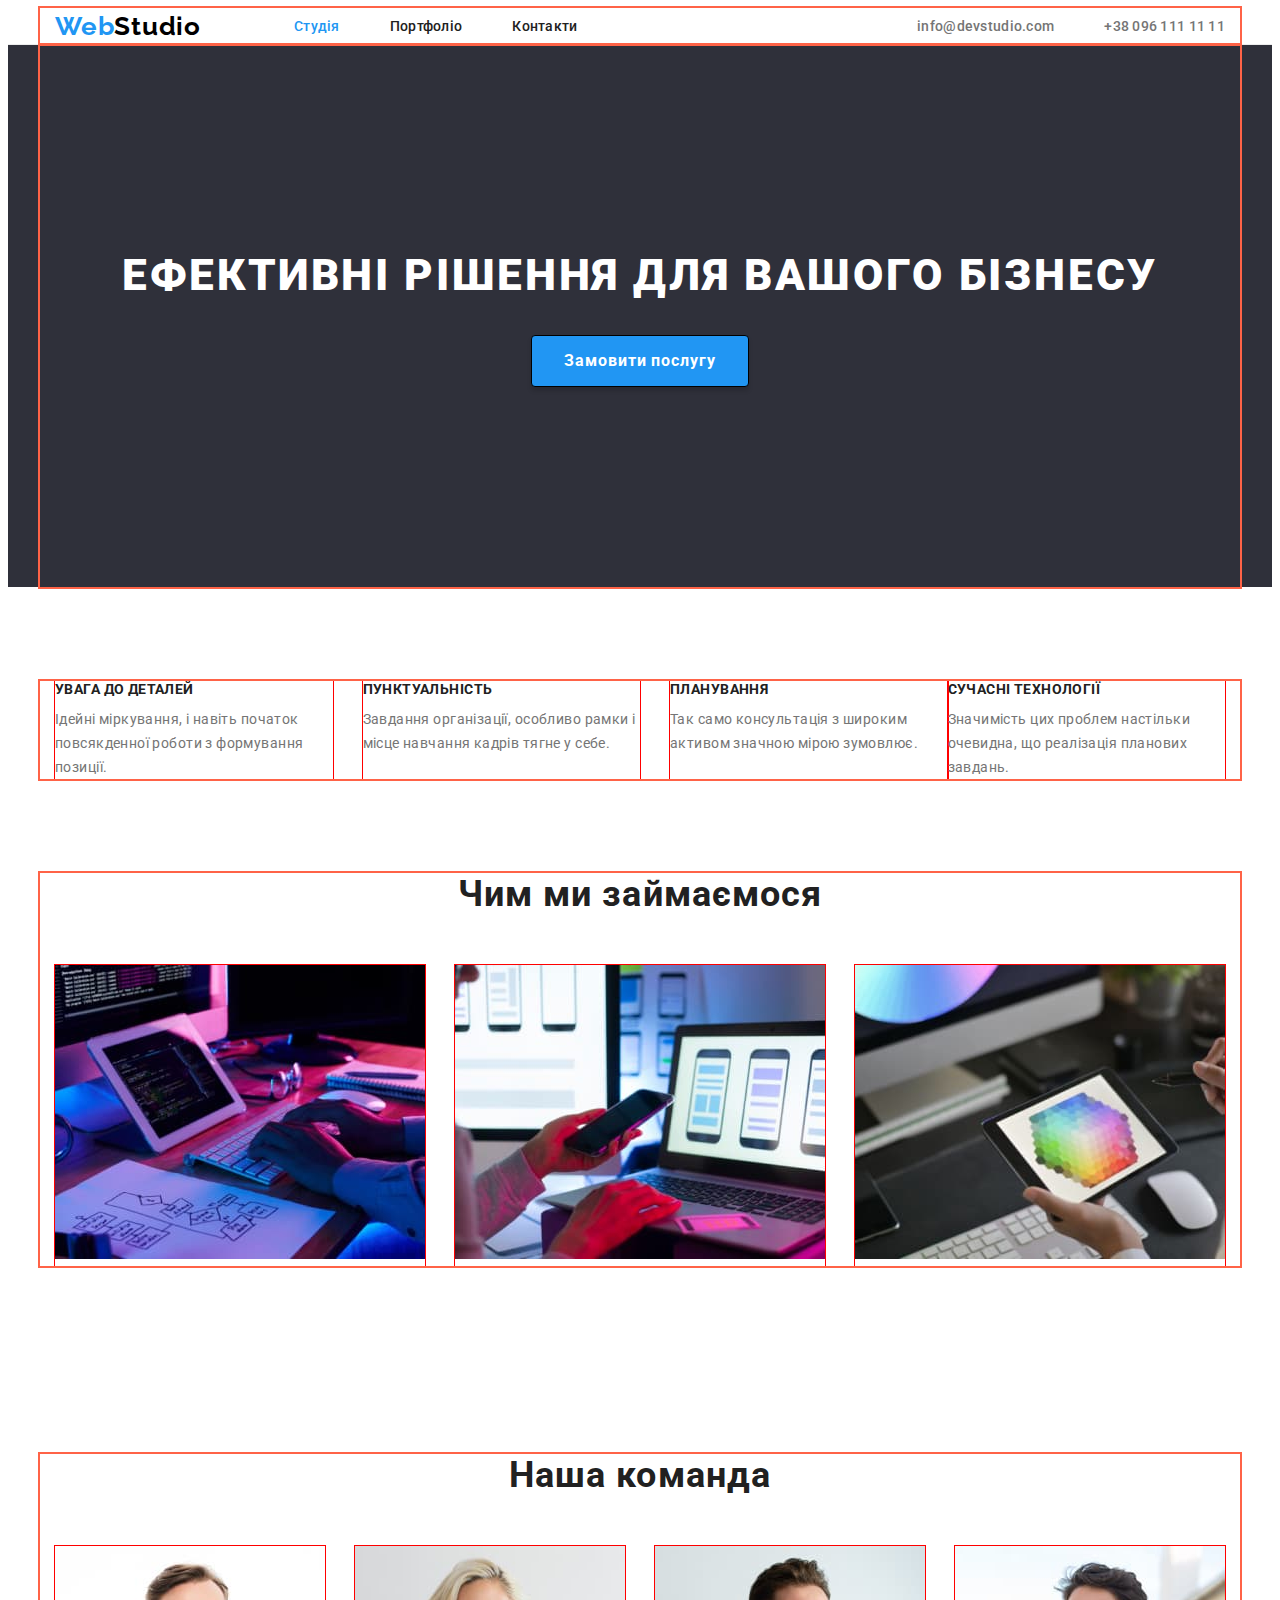
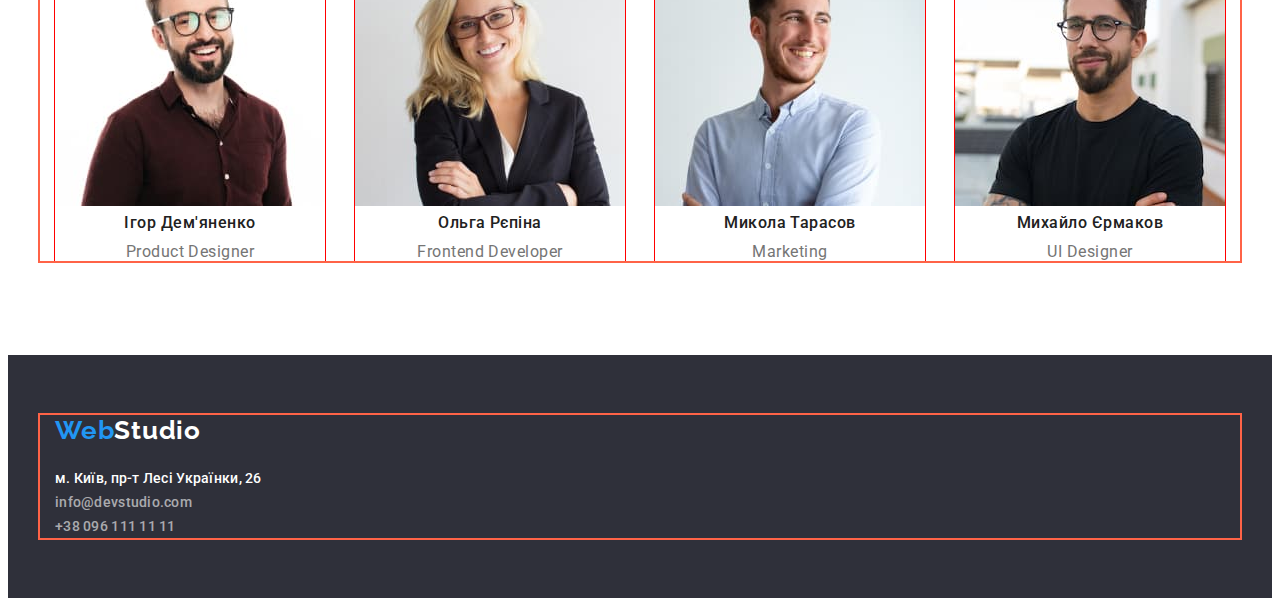
==== index.html @ 5eb79c90 "Зробила позиціонування елементів" ====
<!DOCTYPE html>
<html lang="uk">
   <head>
      <meta charset="UTF-8" />
      <meta http-equiv="X-UA-Compatible" content="IE=edge" />
      <meta name="viewport" content="width=device-width, initial-scale=1.0" />
      <title>Document</title>
      <link rel="preconnect" href="https://fonts.googleapis.com" />
      <link rel="preconnect" href="https://fonts.gstatic.com" crossorigin />
      <link
         href="https://fonts.googleapis.com/css2?family=Raleway:wght@700&family=Roboto:wght@400;500;700;900&display=swap"
         rel="stylesheet"
      />
      <link
         rel="stylesheet"
         href="https://cdnjs.cloudflare.com/ajax/libs/modern-normalize/1.1.0/modern-normalize.min.css"
         integrity="sha512-wpPYUAdjBVSE4KJnH1VR1HeZfpl1ub8YT/NKx4PuQ5NmX2tKuGu6U/JRp5y+Y8XG2tV+wKQpNHVUX03MfMFn9Q=="
         crossorigin="anonymous"
         referrerpolicy="no-referrer"
      />
      <link rel="stylesheet" href="./css/styles.css" />
   </head>

   <body class="body-page">
      <header class="header-style">
         <!-- Основна навігація -->
         <div class="conteiner main-nav">
            <nav class="main-nav">
               <a href="/" class="logo link"
                  >Web<span class="logo-end-header">Studio</span></a
               >

               <ul class="site-nav list">
                  <li class="item">
                     <a href="./index.html" class="link current">Студія</a>
                  </li>
                  <li class="item">
                     <a href="./portfolio.html" class="link">Портфоліо</a>
                  </li>
                  <li class="item">
                     <a href="#" class="link">Контакти</a>
                  </li>
               </ul>
            </nav>

            <ul class="contact-nav list">
               <li class="item">
                  <a href="mailto:info@devstudio.com" class="link"
                     >info@devstudio.com</a
                  >
               </li>
               <li class="item">
                  <a href="tel:+380961111111" class="link">+38 096 111 11 11</a>
               </li>
            </ul>
         </div>
      </header>

      <main>
         <!-- Hero -->
         <section class="hero">
            <div class="conteiner">
               <h1 class="hero-title">Ефективні рішення для вашого бізнесу</h1>
               <div class="button-position">
                  <button type="button" class="hero-button">
                     Замовити послугу
                  </button>
               </div>
            </div>
         </section>
         <!-- Особливості -->
         <section class="feature">
            <div class="conteiner">
               <h2 class="visualy-hidden">Особливості</h2>
               <ul class="feature-list list link">
                  <li class="item">
                     <h3 class="feature-title">УВАГА ДО ДЕТАЛЕЙ</h3>
                     <p class="feature-text">
                        Ідейні міркування, і навіть початок повсякденної роботи
                        з формування позиції.
                     </p>
                  </li>
                  <li class="item">
                     <h3 class="feature-title">ПУНКТУАЛЬНІСТЬ</h3>
                     <p class="feature-text">
                        Завдання організації, особливо рамки і місце навчання
                        кадрів тягне у себе.
                     </p>
                  </li>
                  <li class="item">
                     <h3 class="feature-title">ПЛАНУВАННЯ</h3>
                     <p class="feature-text">
                        Так само консультація з широким активом значною мірою
                        зумовлює.
                     </p>
                  </li>
                  <li class="item">
                     <h3 class="feature-title">СУЧАСНІ ТЕХНОЛОГІЇ</h3>
                     <p class="feature-text">
                        Значимість цих проблем настільки очевидна, що реалізація
                        планових завдань.
                     </p>
                  </li>
               </ul>
            </div>
         </section>

         <!-- Чим ми займаємось -->
         <section class="cases">
            <div class="conteiner">
               <h2 class="cases-title">Чим ми займаємося</h2>
               <ul class="our-cases list">
                  <li class="item">
                     <img
                        src="./images/box1.jpg"
                        alt="руки на клавіатурі"
                        width="370"
                     />
                  </li>
                  <li class="item">
                     <img
                        src="./images/box2.jpg"
                        alt="руки зі смартфоном"
                        width="370"
                     />
                  </li>
                  <li class="item">
                     <img
                        src="./images/box3.jpg"
                        alt="руки з планшетом"
                        width="370"
                     />
                  </li>
               </ul>
            </div>
         </section>

         <!-- Наша команда -->
         <section class="team">
            <div class="conteiner">
               <h2 class="team-title">Наша команда</h2>
               <ul class="our-team list">
                  <li class="item">
                     <img
                        src="./images/img1.jpg"
                        alt="Ігор Дем'яненко"
                        width="270"
                     />
                     <h3 class="worker-name">Ігор Дем'яненко</h3>
                     <p class="worker-profession">Product Designer</p>
                  </li>
                  <li class="item">
                     <img
                        src="./images/img2.jpg"
                        alt="Ольга Рєпіна"
                        width="270"
                     />
                     <h3 class="worker-name">Ольга Рєпіна</h3>
                     <p class="worker-profession">Frontend Developer</p>
                  </li>
                  <li class="item">
                     <img
                        src="./images/img3.jpg"
                        alt="Микола Тарасов"
                        width="270"
                     />
                     <h3 class="worker-name">Микола Тарасов</h3>
                     <p class="worker-profession">Marketing</p>
                  </li>
                  <li class="item">
                     <img
                        src="./images/img4.jpg"
                        alt="Михайло Єрмаков"
                        width="270"
                     />
                     <h3 class="worker-name">Михайло Єрмаков</h3>
                     <p class="worker-profession">UI Designer</p>
                  </li>
               </ul>
            </div>
         </section>
      </main>

      <footer class="footer">
         <div class="conteiner">
            <div class="logo-position">
               <a href="/" class="logo link"
                  >Web<span class="logo-end-footer">Studio</span></a
               >
            </div>
            <address class="contact-nav">
               <ul class="list">
                  <li>
                     <a
                        href="https://goo.gl/maps/HGfggYdq6uxmMYeL7"
                        target="_blank"
                        rel="noreferrer noopener nofollow"
                        class="address link"
                        >м. Київ, пр-т Лесі Українки, 26</a
                     >
                  </li>
                  <li>
                     <a href="mailto:info@devstudio.com" class="mail link"
                        >info@devstudio.com</a
                     >
                  </li>
                  <li>
                     <a href="tel:+380961111111" class="tel link"
                        >+38 096 111 11 11</a
                     >
                  </li>
               </ul>
            </address>
         </div>
      </footer>
   </body>
</html>
---- css/styles.css ----
html {
   box-sizing: border-box;
}
*,
*::before,
*::after {
   box-sizing: inherit;
}

/* Змінні */
:root {
   --primary-white-color: #ffffff;
   --primary-text-color: #757575;
   --title-text-color: #212121;
   --accent-color: #2196f3;
}
/* Body стилі */
.body-page {
   background-color: var(--primary-white-color);
   color: var(--primary-text-color);
   font-family: "Roboto", sans-serif;
   font-style: normal;
   font-weight: 400;
   font-size: 14px;
   line-height: calc(24 / 14);
   letter-spacing: 0.03em;
}

/* загальні стилі */
.link {
   text-decoration: none;
}
.list {
   list-style: none;
   padding: 0;
   margin: 0;
}
.visualy-hidden {
   visibility: hidden;
   margin: 0;
   font-size: 0;
}

/* Основна навігація */
.header-style {
   border-bottom: 1px solid #ececec;
}
.site-nav {
   display: flex;
   margin-left: 93px;
}
.site-nav .item {
   margin-right: 50px;
}
.site-nav .item:last-child {
   margin-right: 0;
}
.site-nav .link {
   display: block;
   padding-top: 10px;
   padding-bottom: 10px;
   color: var(--title-text-color);
   font-family: "Roboto", sans-serif;
   font-style: normal;
   font-weight: 500;
   font-size: 14px;
   line-height: calc(16 / 14);
   letter-spacing: 0.02em;
}
.site-nav .link:hover,
.site-nav .link:focus {
   color: var(--accent-color);
}
.site-nav .link.current {
   color: var(--accent-color);
}
.contact-nav {
   display: flex;
   margin-left: auto;
}
.contact-nav .item + .item {
   margin-left: 50px;
}
.main-nav {
   display: flex;
   align-items: center;
}
.logo {
   color: var(--accent-color);
   font-family: "Raleway", sans-serif;
   font-style: normal;
   font-weight: 700;
   font-size: 26px;
   line-height: calc(31 / 26);
   letter-spacing: 0.03em;
}
.logo-end-header {
   color: #000000;
}

.contact-nav .link {
   color: var(--primary-text-color);
   font-family: "Roboto", sans-serif;
   font-style: normal;
   font-weight: 500;
   font-size: 14px;
   line-height: calc(16 / 14);
   letter-spacing: 0.02em;
}
.contact-nav .link:hover,
.contact-nav .link:focus {
   color: var(--accent-color);
}

/* conteiner */
.conteiner {
   width: 1200px;
   padding-left: 15px;
   padding-right: 15px;
   margin-left: auto;
   margin-right: auto;
   outline: 2px solid tomato;
}

/* hero */
.hero {
   background-color: #2f303a;
   text-align: center;
}
.hero-title {
   margin-top: 0;
   margin-bottom: 30px;
   padding-top: 200px;
   color: var(--primary-white-color);
   font-family: "Roboto", sans-serif;
   font-style: normal;
   font-weight: 900;
   font-size: 44px;
   line-height: calc(60 / 44);
   letter-spacing: 0.06em;
   text-transform: uppercase;
}
.hero-button {
   background-color: var(--accent-color);
   color: var(--primary-white-color);
   min-width: 216px;
   border-radius: 4px;
   padding: 10px 32px;
   border: 1px solid #000000;
   box-shadow: 0px 4px 4px rgba(0, 0, 0, 0.15);
   cursor: pointer;
   font-family: "Roboto", sans-serif;
   font-style: normal;
   font-weight: 700;
   font-size: 16px;
   line-height: calc(30 / 16);
   display: inline-block;
   align-items: center;
   text-align: center;
   letter-spacing: 0.06em;
}
.button-position {
   padding-bottom: 200px;
}

/* section index*/
.feature-list {
   display: flex;
}
.feature-list .item {
   width: 370px;
   margin-right: 30px;
   margin-bottom: 0;
   outline: 1px solid red;
}
.feature-list .item:nth-child(4n) {
   margin-right: 0;
}
.feature {
   padding-top: 94px;
}
.cases,
.team {
   padding-top: 94px;
   padding-bottom: 94px;
}
.feature-title {
   margin-top: 0;
   margin-bottom: 10px;
   color: var(--title-text-color);
   font-family: "Roboto", sans-serif;
   font-style: normal;
   font-weight: 700;
   font-size: 14px;
   line-height: calc(16 / 14);
   letter-spacing: 0.03em;
   text-transform: uppercase;
}
.feature-text {
   margin-top: 0;
   margin-bottom: 0;
   color: var(--primary-text-color);
   font-family: "Roboto", sans-serif;
   font-style: normal;
   font-weight: 400;
   font-size: 14px;
   line-height: calc(24 / 14);
   letter-spacing: 0.03em;
}
/* our cases */
.our-cases {
   display: flex;
}
.our-cases .item {
   display: block;
   width: 370px;
   margin-right: 30px;
   margin-bottom: 0;
   outline: 1px solid red;
}
.feature-list .item:nth-child(3n) {
   margin-right: 0;
}
.cases-title,
.team-title {
   margin-top: 0;
   margin-bottom: 50px;
   color: var(--title-text-color);
   font-family: "Roboto", sans-serif;
   font-style: normal;
   font-weight: 700;
   font-size: 36px;
   line-height: calc(42 / 36);
   text-align: center;
   letter-spacing: 0.03em;
}
/* our team */
.our-team {
   display: flex;
}
.our-team .item {
   width: 370px;
   margin-right: 30px;
   margin-bottom: 0;
   outline: 1px solid red;
}
.feature-list .item:nth-child(4n) {
   margin-right: 0;
}
.worker-name {
   margin-top: 0;
   margin-bottom: 10px;
   color: var(--title-text-color);
   font-family: "Roboto", sans-serif;
   font-style: normal;
   font-weight: 500;
   font-size: 16px;
   line-height: calc(19 / 16);
   letter-spacing: 0.03em;
   text-align: center;
}
.worker-profession {
   margin-top: 0;
   margin-bottom: 0;
   color: var(--primary-text-color);
   font-family: "Roboto", sans-serif;
   font-style: normal;
   font-weight: 400;
   font-size: 16px;
   line-height: calc(19 / 16);
   letter-spacing: 0.03em;
   text-align: center;
}

/* footer */
.footer {
   background-color: #2f303a;
   padding-top: 60px;
   padding-bottom: 60px;
}
.logo-position {
   margin-bottom: 20px;
}
.logo-end-footer {
   color: var(--primary-white-color);
}
.contact-nav {
   text-decoration: none;
   font-style: normal;
}
.contact-nav .address.link {
   color: var(--primary-white-color);
}
.address.link,
.mail.link {
   margin-bottom: 9px;
}
.contact-nav .tel.link,
.contact-nav .mail.link {
   color: rgba(255, 255, 255, 0.6);
}
.contact-nav .link:hover,
.contact-nav .link:focus {
   color: var(--accent-color);
}

/* portfolio */
/* filter */
.filter-nav {
   display: flex;
   justify-content: center;
   margin-bottom: 50px;
}
.filter-button {
   display: inline-block;
   background-color: #f5f4fa;
   color: var(--title-text-color);
   border-radius: 4px;
   padding: 6px 22px;

   border: 1px solid #000000;
   box-shadow: 0px 3px 1px rgba(0, 0, 0, 0.1), 0px 1px 2px rgba(0, 0, 0, 0.08),
      0px 2px 2px rgba(0, 0, 0, 0.12);
   cursor: pointer;
   font-family: "Roboto", sans-serif;
   font-style: normal;
   font-weight: 500;
   font-size: 16px;
   line-height: calc(26 / 16);
   text-align: center;
   letter-spacing: 0.03em;
}
.filter-nav .item {
   margin-right: 8px;
}
.filter-nav .item:last-child {
   margin-right: 0;
}

.filter-button:hover,
.filter-button:focus {
   background-color: var(--accent-color);
   color: var(--primary-white-color);
}

/* section portfolio*/
.portfolio {
   padding-top: 94px;
   padding-bottom: 94px;
}
.portfolio-container {
   display: flex;
   flex-wrap: wrap;
   background-color: #2196f3;
}
.portfolio-container .item {
   width: 370px;
   margin-right: 30px;
   margin-bottom: 30px;
   outline: 1px solid red;
   border: 1px solid rgba(238, 238, 238, 1);
}
.portfolio-container .item:nth-child(3n) {
   margin-right: 0;
}
.portfolio-container .item:nth-last-child(-n + 3) {
   margin-bottom: 0;
}
.portfolio-title {
   color: var(--title-text-color);
   font-family: "Roboto", sans-serif;
   font-style: normal;
   font-weight: 700;
   font-size: 18px;
   line-height: calc(36 / 18);
   letter-spacing: 0.06em;
   text-align: center;
}
.portfolio-text {
   color: var(--primary-text-color);
   font-family: "Roboto", sans-serif;
   font-style: normal;
   font-weight: 400;
   font-size: 16px;
   line-height: calc(30 / 16);
   letter-spacing: 0.03em;
   text-align: center;
}
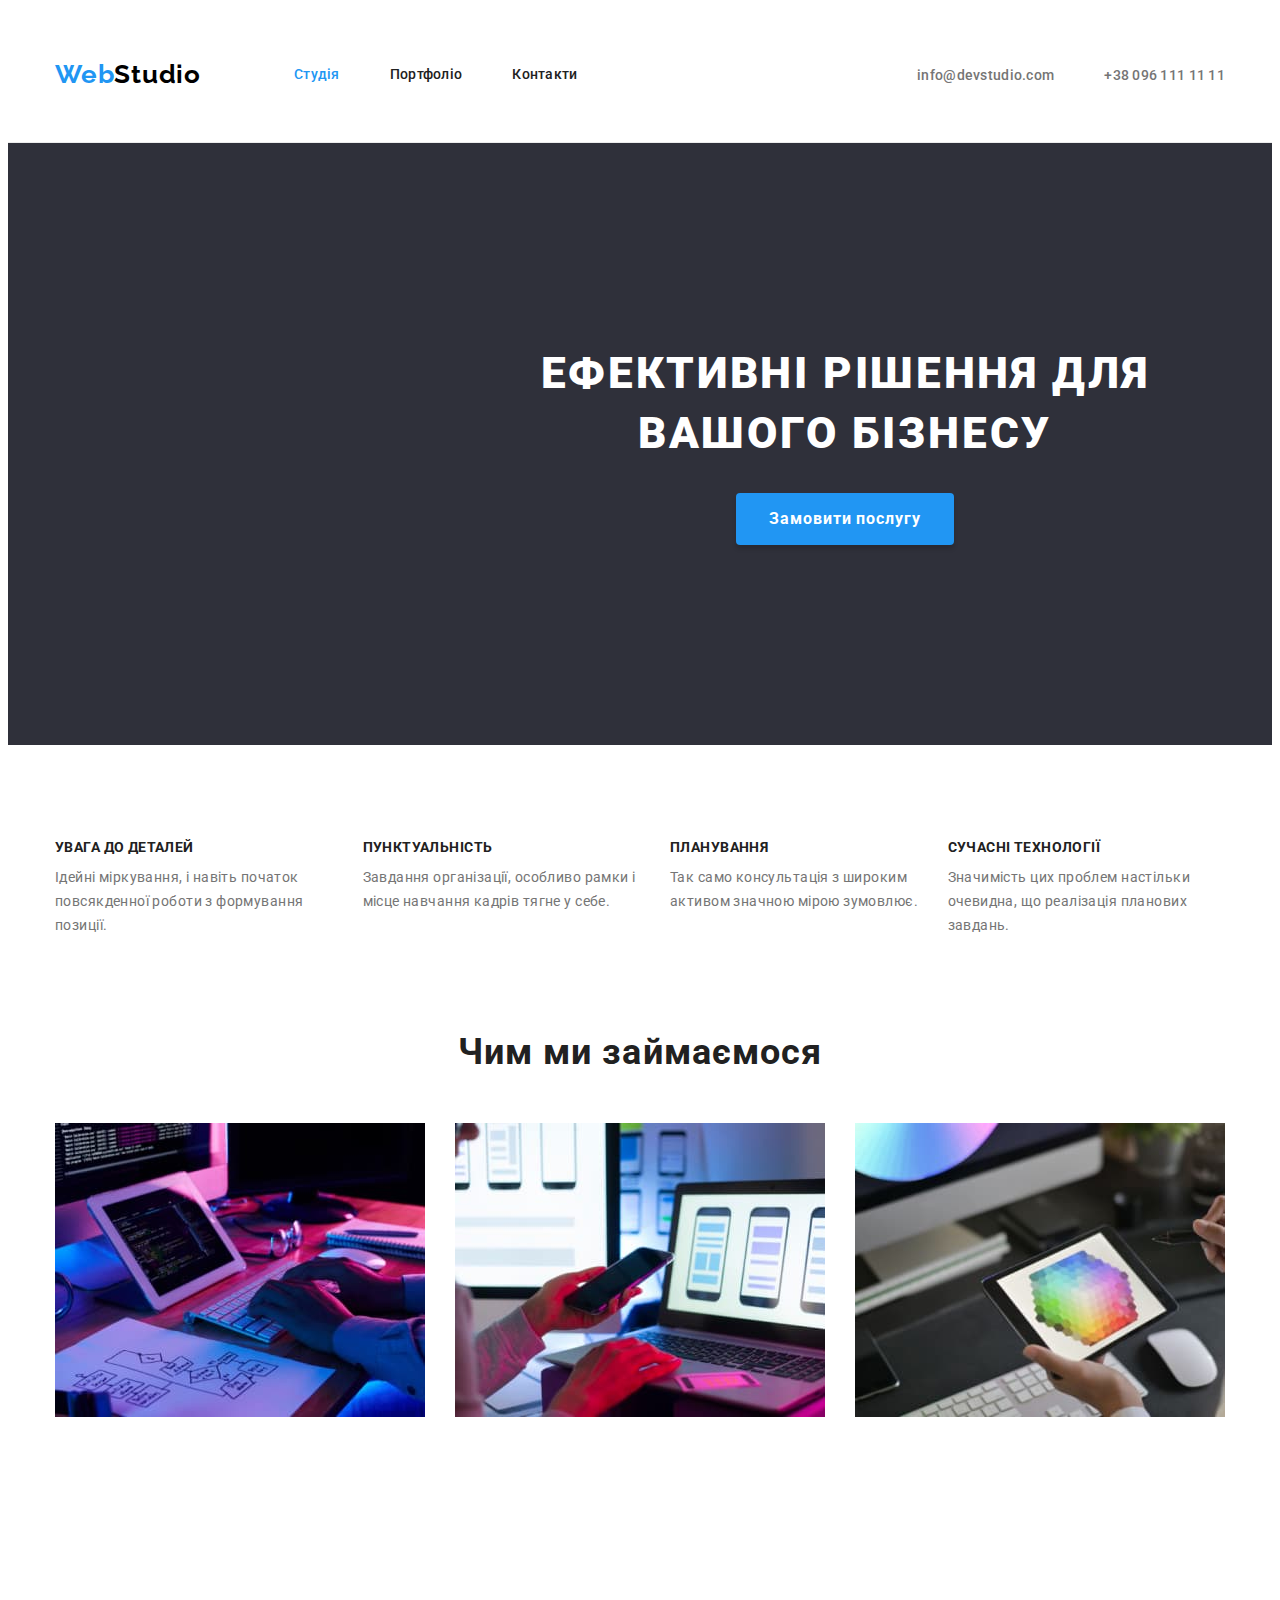
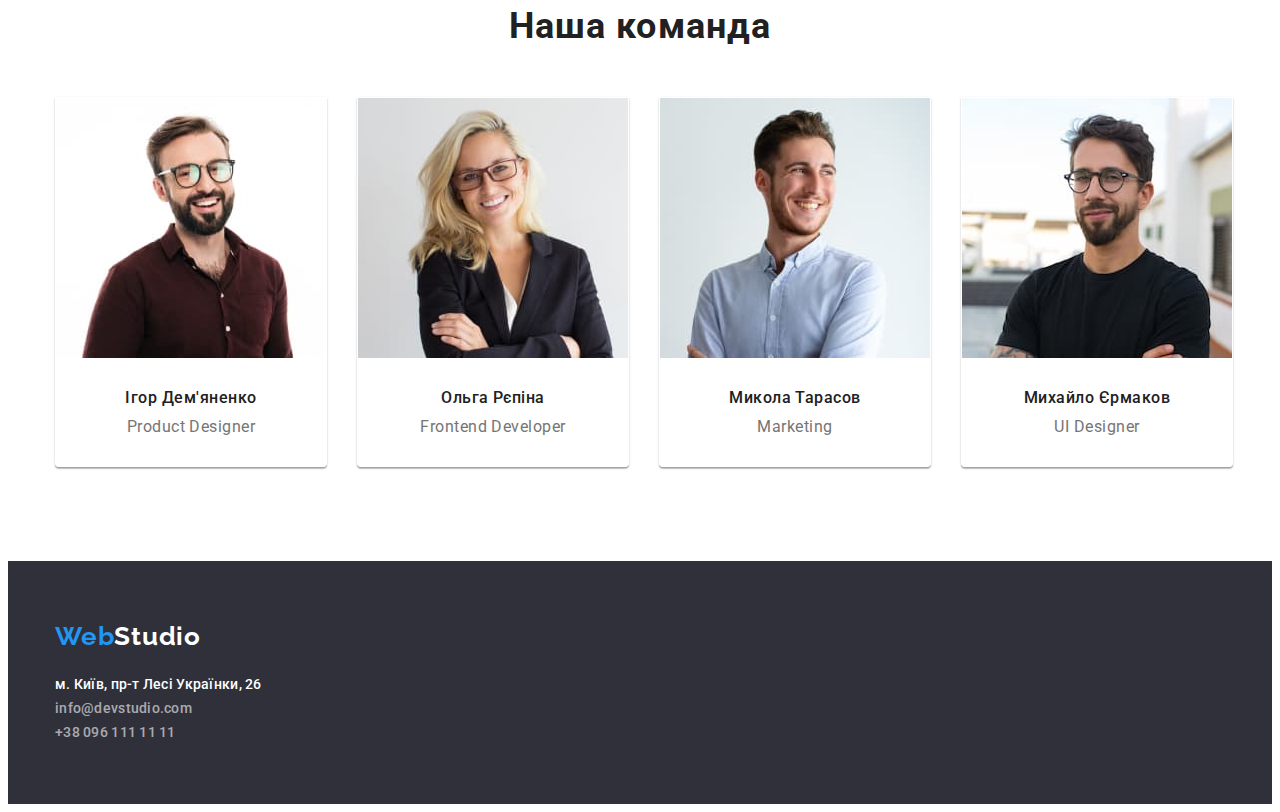
==== commit 6caa8e91: "Зробила зміни" ====
--- a/index.html
+++ b/index.html
@@ -112,6 +112,7 @@
                <ul class="our-cases list">
                   <li class="item">
                      <img
+                        class="pic"
                         src="./images/box1.jpg"
                         alt="руки на клавіатурі"
                         width="370"
@@ -119,6 +120,7 @@
                   </li>
                   <li class="item">
                      <img
+                        class="pic"
                         src="./images/box2.jpg"
                         alt="руки зі смартфоном"
                         width="370"
@@ -126,6 +128,7 @@
                   </li>
                   <li class="item">
                      <img
+                        class="pic"
                         src="./images/box3.jpg"
                         alt="руки з планшетом"
                         width="370"
@@ -142,6 +145,7 @@
                <ul class="our-team list">
                   <li class="item">
                      <img
+                        class="pic"
                         src="./images/img1.jpg"
                         alt="Ігор Дем'яненко"
                         width="270"
@@ -151,6 +155,7 @@
                   </li>
                   <li class="item">
                      <img
+                        class="pic"
                         src="./images/img2.jpg"
                         alt="Ольга Рєпіна"
                         width="270"
@@ -160,6 +165,7 @@
                   </li>
                   <li class="item">
                      <img
+                        class="pic"
                         src="./images/img3.jpg"
                         alt="Микола Тарасов"
                         width="270"
@@ -169,6 +175,7 @@
                   </li>
                   <li class="item">
                      <img
+                        class="pic"
                         src="./images/img4.jpg"
                         alt="Михайло Єрмаков"
                         width="270"
--- a/css/styles.css
+++ b/css/styles.css
@@ -84,6 +84,8 @@
 .main-nav {
    display: flex;
    align-items: center;
+   padding-top: 24px;
+   padding-bottom: 25px;
 }
 .logo {
    color: var(--accent-color);
@@ -119,18 +121,23 @@
    padding-right: 15px;
    margin-left: auto;
    margin-right: auto;
-   outline: 2px solid tomato;
 }
 
 /* hero */
 .hero {
    background-color: #2f303a;
    text-align: center;
+
+   padding-left: 237px;
+   padding-right: 237px;
 }
 .hero-title {
+   margin-left: auto;
+   margin-right: auto;
    margin-top: 0;
    margin-bottom: 30px;
    padding-top: 200px;
+   width: 696px;
    color: var(--primary-white-color);
    font-family: "Roboto", sans-serif;
    font-style: normal;
@@ -146,7 +153,7 @@
    min-width: 216px;
    border-radius: 4px;
    padding: 10px 32px;
-   border: 1px solid #000000;
+   border: 1px solid transparent;
    box-shadow: 0px 4px 4px rgba(0, 0, 0, 0.15);
    cursor: pointer;
    font-family: "Roboto", sans-serif;
@@ -171,7 +178,6 @@
    width: 370px;
    margin-right: 30px;
    margin-bottom: 0;
-   outline: 1px solid red;
 }
 .feature-list .item:nth-child(4n) {
    margin-right: 0;
@@ -210,13 +216,15 @@
 /* our cases */
 .our-cases {
    display: flex;
+}
+.pic {
+   display: block;
 }
 .our-cases .item {
    display: block;
    width: 370px;
    margin-right: 30px;
    margin-bottom: 0;
-   outline: 1px solid red;
 }
 .feature-list .item:nth-child(3n) {
    margin-right: 0;
@@ -242,13 +250,16 @@
    width: 370px;
    margin-right: 30px;
    margin-bottom: 0;
-   outline: 1px solid red;
-}
-.feature-list .item:nth-child(4n) {
+   border: 1px solid var(--primary-white-color);
+   box-shadow: 0px 1px 3px rgba(0, 0, 0, 0.12), 0px 1px 1px rgba(0, 0, 0, 0.14),
+      0px 2px 1px rgba(0, 0, 0, 0.2);
+   border-radius: 0px 0px 4px 4px;
+}
+.our-team .item:nth-child(4n) {
    margin-right: 0;
 }
 .worker-name {
-   margin-top: 0;
+   margin-top: 30px;
    margin-bottom: 10px;
    color: var(--title-text-color);
    font-family: "Roboto", sans-serif;
@@ -261,7 +272,7 @@
 }
 .worker-profession {
    margin-top: 0;
-   margin-bottom: 0;
+   margin-bottom: 30px;
    color: var(--primary-text-color);
    font-family: "Roboto", sans-serif;
    font-style: normal;
@@ -318,7 +329,7 @@
    border-radius: 4px;
    padding: 6px 22px;
 
-   border: 1px solid #000000;
+   border: 1px solid transparent;
    box-shadow: 0px 3px 1px rgba(0, 0, 0, 0.1), 0px 1px 2px rgba(0, 0, 0, 0.08),
       0px 2px 2px rgba(0, 0, 0, 0.12);
    cursor: pointer;
@@ -345,26 +356,31 @@
 
 /* section portfolio*/
 .portfolio {
+   width: 1200px;
    padding-top: 94px;
    padding-bottom: 94px;
+   padding-left: 15px;
+   padding-right: 15px;
+   margin-left: auto;
+   margin-right: auto;
 }
 .portfolio-container {
    display: flex;
    flex-wrap: wrap;
-   background-color: #2196f3;
 }
 .portfolio-container .item {
    width: 370px;
    margin-right: 30px;
    margin-bottom: 30px;
-   outline: 1px solid red;
-   border: 1px solid rgba(238, 238, 238, 1);
 }
 .portfolio-container .item:nth-child(3n) {
    margin-right: 0;
 }
 .portfolio-container .item:nth-last-child(-n + 3) {
    margin-bottom: 0;
+}
+.item-content {
+   border: 1px solid rgba(238, 238, 238, 1);
 }
 .portfolio-title {
    color: var(--title-text-color);
